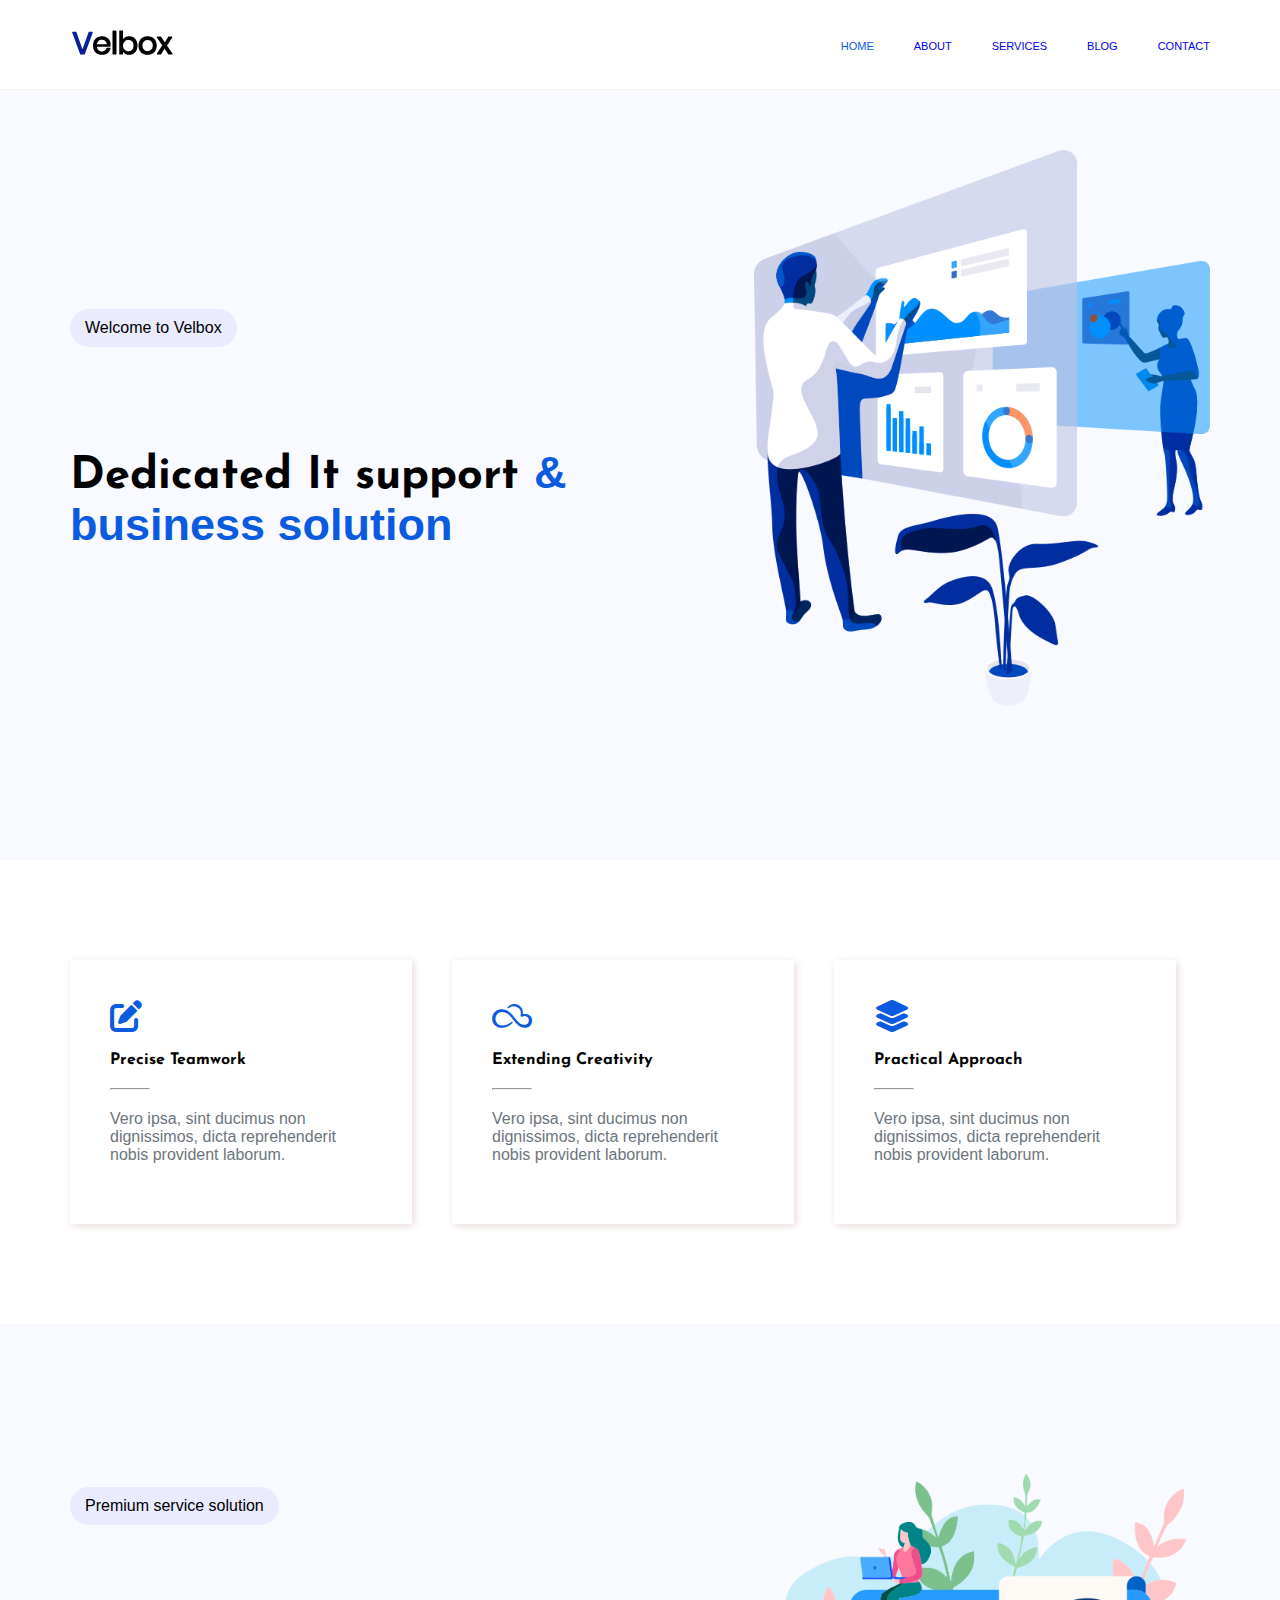
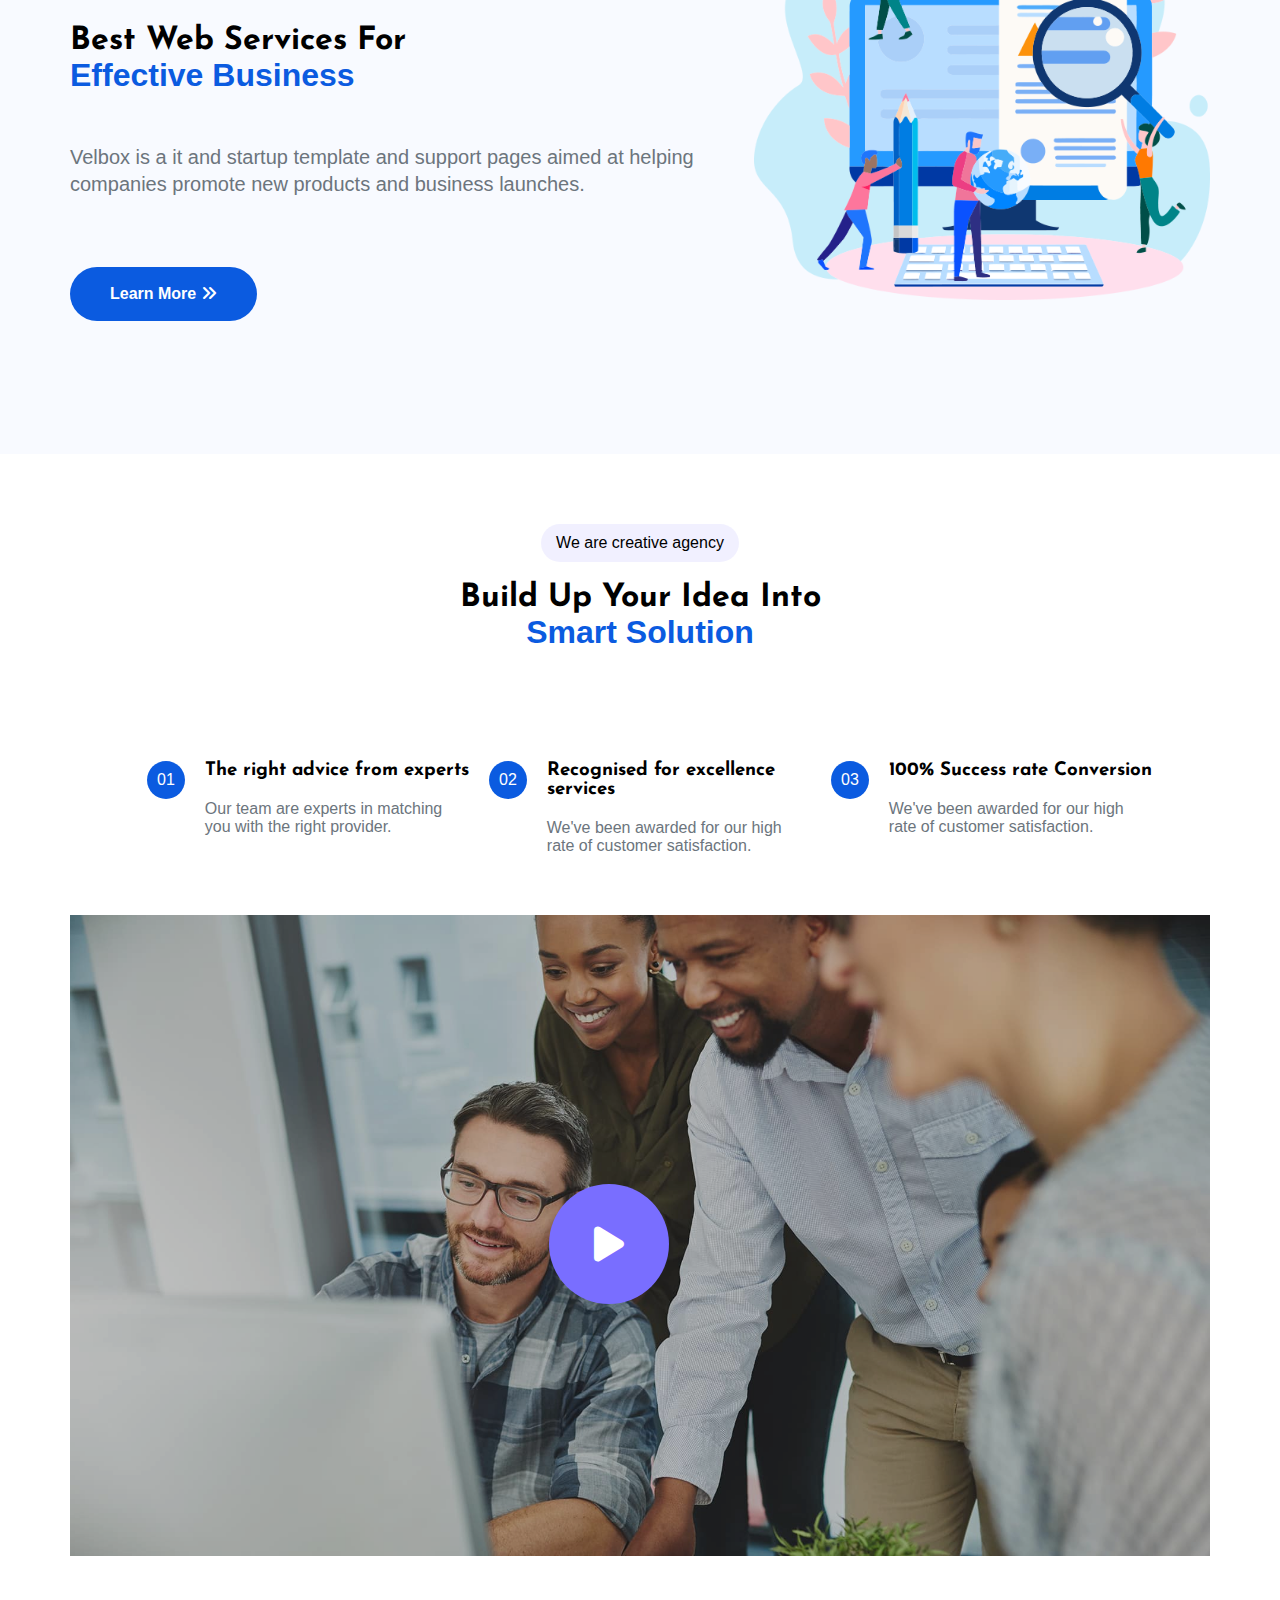
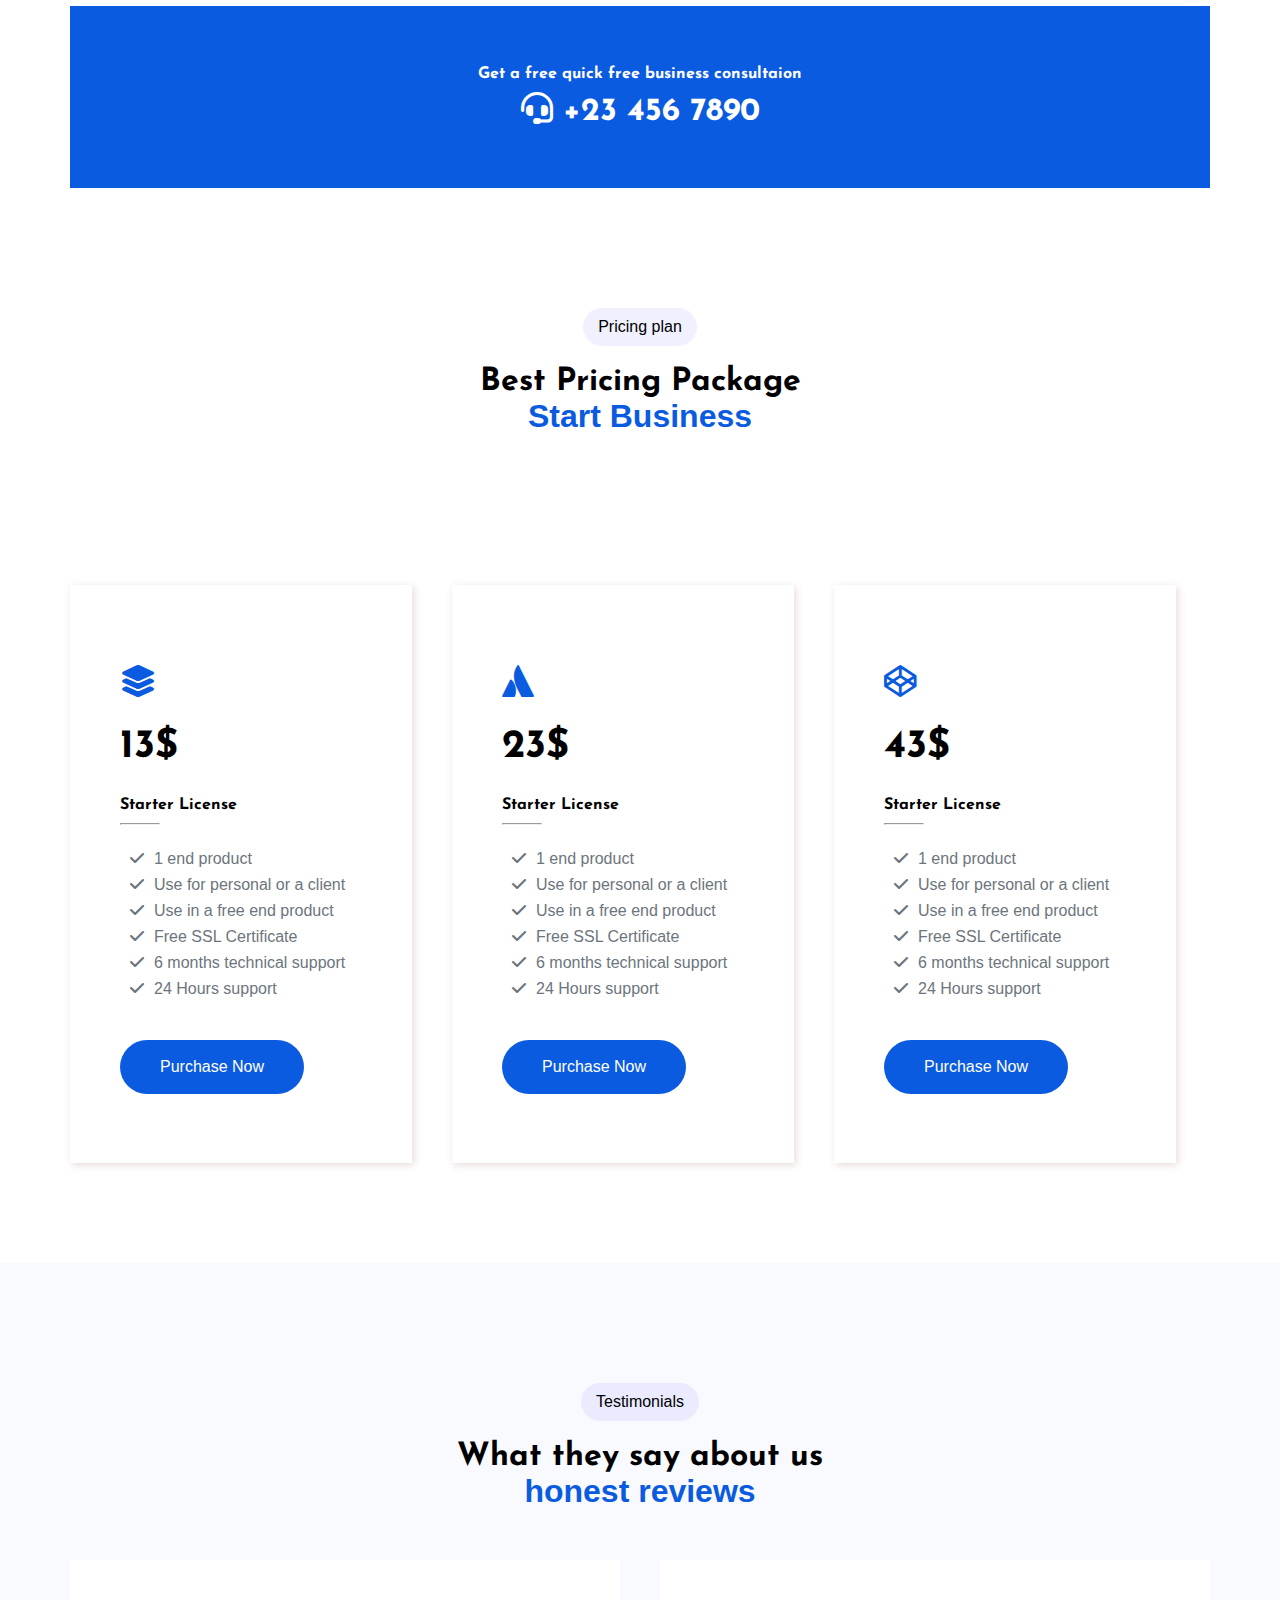
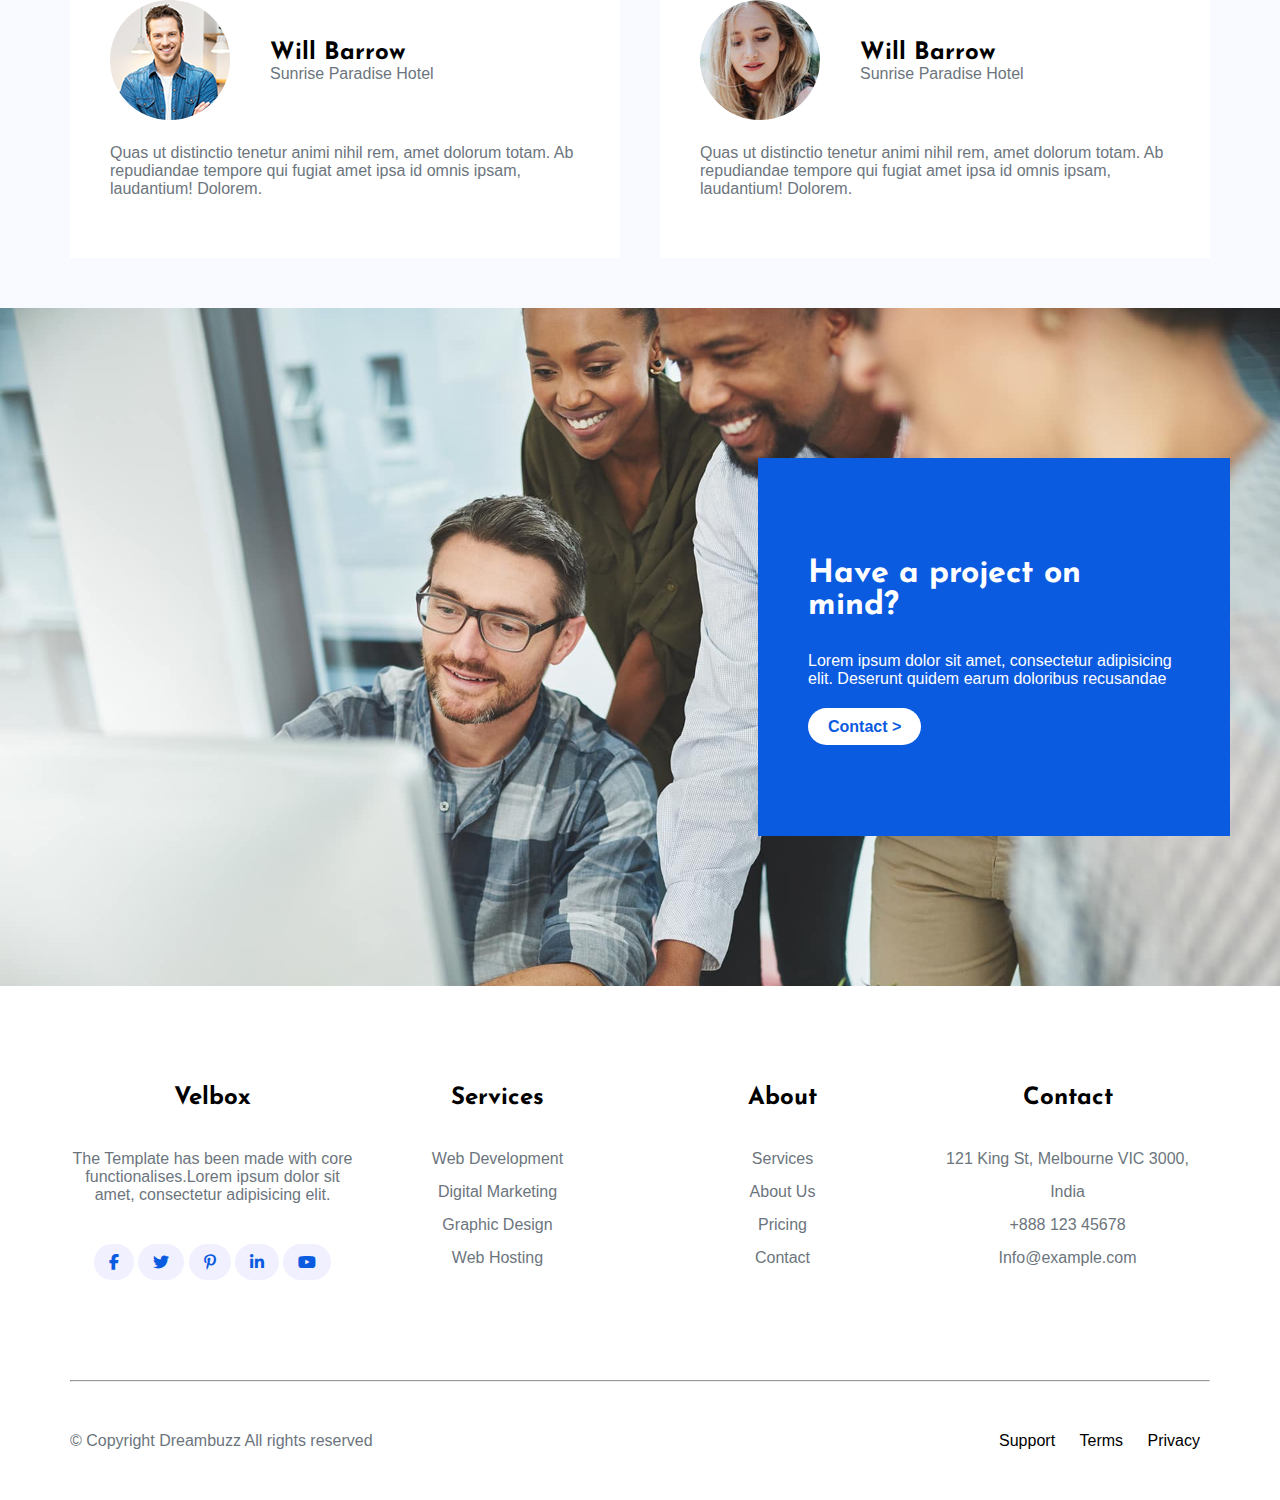
==== index.html @ 38ca8bd0 "Add files via upload" ====
<!DOCTYPE html>
<html lang="en">

<head>
  <meta charset="UTF-8">
  <meta name="viewport" content="width=device-width, initial-scale=1.0">
  <link rel="preconnect" href="https://fonts.googleapis.com">
  <link rel="preconnect" href="https://fonts.gstatic.com" crossorigin>
  <link href="https://fonts.googleapis.com/css2?family=Josefin+Sans:ital,wght@0,100..700;1,100..700&display=swap"
    rel="stylesheet">
  <link rel="stylesheet" href="/css/style.css">
  <link rel="stylesheet" href="css/responsive.css">
  <link rel="stylesheet" href="https://cdnjs.cloudflare.com/ajax/libs/font-awesome/6.5.2/css/all.min.css  ">
  <link rel="icon" type="image/x-icon" href="img/faviicone.jfif">
  <title>Home


  </title>
</head>

<body>


  <!-- ==================== header-section-start ================== -->


  <div class="w-100 border p-f z-999">
    <div class="container">
      <div class="header p flex justify-between align-center z-index">
        <div class="logo">
          <img src="./img/logo.png" alt="">
        </div>
        <div class="navbar">
          <ul class="flex gap align-center">
            <li><a href="index.html" class="color">home</a></li>
            <li><a href="about.html" class="">about</a></li>
            <li><a href="service.html" class="">services</a></li>
            <li><a href="service.html" class="">blog</a>
              <ul class="drop-down">
                <li><a href="">blog sidebar</a></li>
                <li><a href="">blog single</a></li>
              </ul>
            </li>
            <li><a href="service.html" class="">contact</a></li>
          </ul>
        </div>
        <div class="hide-navbar">
          <ul class="flex-direction gap align-center z-index">
            <li><a href="index.html" class="color ">home</a></li>
            <li><a href="about.html" class="">about</a></li>
            <li><a href="service.html" class="">services</a></li>
            <li><a href="service.html" class="">blog</a></li>
            <li><a href="service.html" class="">contact</a></li>
          </ul>
        </div>

        <div class="icone">

          <i class="fa-solid fa-bars f-16 color" id="bar" onclick="on()"></i>
          <i class="fa-solid fa-xmark f-16 color" id="x-mark" onclick="off()"></i>

        </div>
      </div>

    </div>
  </div>



  <!-- ==================== hero-section-start ================== -->

  <div class="hero w-100 p-100">
    <div class="container">
      <div class="flex align-center">
        <div class="w-60">
          <div class="div">
            <span class="bg-light-border mb-50"> Welcome to Velbox</span>
            <h1 class="f-60 mb-50 ">Dedicated It support
              <span class="color"> & business solution </span>
            </h1>

          </div>
        </div>
        <div class="w-40 mb-50">
          <div class="div">
            <img src="./img/img-40.png" alt="" width="100%">
          </div>
        </div>
      </div>
    </div>
  </div>


  <div class="w-100 bg-white p-100">
    <div class="container">
      <div class="flex gap">
        <div class="w-30">
          <div class="box">

            <div class="box-1">
              <i class="fa-solid fa-pen-to-square f-32 ">
              </i>
              <h4 class="p">Precise Teamwork</h4>
              <hr class="">
              <p class="f-16 p ">Vero ipsa, sint ducimus non dignissimos, dicta reprehenderit nobis provident laborum.
              </p>
            </div>

          </div>
        </div>
        <div class="w-30">
          <div class="box">

            <div class="box-1">
              <i class="fa-brands fa-skyatlas f-32"></i>
              </i>
              <h4 class="p">Extending Creativity</h4>
              <hr class="">
              <p class="f-16 p ">Vero ipsa, sint ducimus non dignissimos, dicta reprehenderit nobis provident laborum.
              </p>
            </div>

          </div>
        </div>
        <div class="w-30">
          <div class="box">

            <div class="box-1">
              <i class="fa-solid fa-layer-group f-32"></i>
              </i>
              <h4 class="p">Practical Approach</h4>
              <hr class="">
              <p class="f-16 p ">Vero ipsa, sint ducimus non dignissimos, dicta reprehenderit nobis provident laborum.
              </p>
            </div>

          </div>
        </div>
      </div>
    </div>
  </div>
  <!-- ==================== hero-section-end ================== -->

  <!-- ========================= service-section-start ==============  -->


  <div class="hero w-100 p-100">
    <div class="container">
      <div class="flex align-center">
        <div class="w-60">
          <div class="div">
            <span class="bg-light-border mb-50"> Premium service solution</span>
            <h1 class="mb-50 w-60">Best Web Services For <span class="color"> Effective Business </span></h1>
            <p class="text-light l-h mb-50">Velbox is a it and startup template and support pages aimed at helping
              companies promote new products and business launches.</p>
            <div class="btn">
              <a href="" class="bold">Learn More <i class="fa-solid fa-angles-right"></i></a>
            </div>
          </div>
        </div>
        <div class="w-40 mb-50">
          <div class="div">
            <img src="./img/illustration-3.png" alt="" width="100%">
          </div>
        </div>
      </div>
    </div>
  </div>

  <div class="w-100">
    <div class="container">
      <div class="creative-agency text-center">
        <span class="bg-light-border"> We are creative agency</span>
        <h1 class="">Build Up Your Idea Into <br>
          <p class="color"> Smart Solution </p>
        </h1>

      </div>
      <div class="main flex justify-center p-50">
        <div class="w-30 box-none flex2">
          <div class="icon">
            <a href="">01</a>
          </div>
          <div class="text">
            <h3>The right advice from experts</h3>
            <p class="text-light">Our team are experts in matching you with the right provider.</p>
          </div>
        </div>
        <div class="w-30 box-none flex2">
          <div class="icon">
            <a href="">02</a>
          </div>
          <div class="text">
            <h3>
              Recognised for excellence services</h3>
            <p class="text-light">We've been awarded for our high rate of customer satisfaction.</p>
          </div>
        </div>
        <div class="w-30 box-none flex2">
          <div class="icon">
            <a href="">03</a>
          </div>
          <div class="text">
            <h3>100% Success rate Conversion</h3>
            <p class="text-light">We've been awarded for our high rate of customer satisfaction.</p>
          </div>
        </div>
      </div>
    </div>
  </div>

  <div class="w-100">
    <div class="container">
      <div class="video-section">
        <img src="./img/service.jpg" alt="" width="100%" height="100%" style="display: block;">
        <a href=""><i class="fa-solid fa-play"></i></a>
      </div>
    </div>
  </div>

  <div class="w-100 p-50">
    <div class="container">
      <div class="bg-color">
        <div class="text-center">
          <h4>Get a free quick free business consultaion</h4>
          <h1> <i class="fa-solid fa-headset"></i> +23 456 7890</h1>
        </div>
      </div>
    </div>
  </div>

  <div class="w-100">
    <div class="container">
      <div class="creative-agency text-center">
        <span class="bg-light-border"> Pricing plan</span>
        <h1 class="">Best Pricing Package <br>
          <p class="color"> Start Business </p>
        </h1>

      </div>

      <div class="pricing flex gap p-100">
        <div class="w-30">
          <div class="pricing-box">
            <div class="icon">
              <i class="fa-solid fa-layer-group color"></i>
            </div>
            <div class="price mt-4">
              <h1>13$</h1>
            </div>
            <h4>Starter License</h4>
            <hr>
            <ul class="price-features list-unstyled">
              <li class="text-light"><i class="fa-solid fa-check "></i>1 end product</li>
              <li class="text-light"><i class="fa-solid fa-check "></i>Use for personal or a client</li>
              <li class="text-light"><i class="fa-solid fa-check "></i>Use in a free end product</li>
              <li class="text-light"><i class="fa-solid fa-check "></i>Free SSL Certificate </li>
              <li class="text-light"><i class="fa-solid fa-check "></i>6 months technical support</li>
              <li class="text-light"><i class="fa-solid fa-check "></i>24 Hours support</li>
            </ul>
            <div class="btn ">
              <a href="" class="mt-4">Purchase Now</a>
            </div>
          </div>
        </div>

        <div class="w-30">
          <div class="pricing-box">
            <div class="icon">
              <i class="fa-brands fa-atlassian color"></i>
            </div>
            <div class="price mt-4">
              <h1>23$</h1>
            </div>
            <h4>Starter License</h4>
            <hr>
            <ul class="price-features list-unstyled">
              <li class="text-light"><i class="fa-solid fa-check "></i>1 end product</li>
              <li class="text-light"><i class="fa-solid fa-check "></i>Use for personal or a client</li>
              <li class="text-light"><i class="fa-solid fa-check "></i>Use in a free end product</li>
              <li class="text-light"><i class="fa-solid fa-check "></i>Free SSL Certificate </li>
              <li class="text-light"><i class="fa-solid fa-check "></i>6 months technical support</li>
              <li class="text-light"><i class="fa-solid fa-check "></i>24 Hours support</li>
            </ul>
            <div class="btn ">
              <a href="" class="mt-4">Purchase Now</a>
            </div>
          </div>
        </div>

        <div class="w-30">
          <div class="pricing-box">
            <div class="icon">
              <i class="fa-brands fa-codepen color"></i>
            </div>
            <div class="price mt-4">
              <h1>43$</h1>
            </div>
            <h4>Starter License</h4>
            <hr>
            <ul class="price-features list-unstyled">
              <li class="text-light"><i class="fa-solid fa-check "></i>1 end product</li>
              <li class="text-light"><i class="fa-solid fa-check "></i>Use for personal or a client</li>
              <li class="text-light"><i class="fa-solid fa-check "></i>Use in a free end product</li>
              <li class="text-light"><i class="fa-solid fa-check "></i>Free SSL Certificate </li>
              <li class="text-light"><i class="fa-solid fa-check "></i>6 months technical support</li>
              <li class="text-light"><i class="fa-solid fa-check "></i>24 Hours support</li>
            </ul>
            <div class="btn ">
              <a href="" class="mt-4">Purchase Now</a>
            </div>
          </div>
        </div>
      </div>
    </div>
  </div>
  <!-- ========================= service-section-end ==============  -->

  <div class="hero w-100 p-50">
    <div class="container">
      <div class="creative-agency text-center">
        <span class="bg-light-border"> Testimonials</span>
        <h1 class="">What they say about us <br>
          <p class="color">honest reviews </p>
        </h1>

      </div>
      <div class="testimonal flex gap">
        <div class="w-50">
          <div class="text-item">

            <div class="test-author flex align-center gap">
              <div class="img-block">
                <img src="img/test-3.jpg" alt="Testimonial author" class="">
              </div>

              <div class="test-author-info">
                <h2 class="mb-0">Will Barrow</h2>
                <p class="text-light">Sunrise Paradise Hotel</p>
              </div>
            </div>

            <div class="testimonial-item-content">
              <p class="text-light">Quas ut distinctio tenetur animi nihil rem, amet dolorum totam. Ab repudiandae
                tempore qui fugiat amet ipsa id omnis ipsam, laudantium! Dolorem.</p>
            </div>
            <i class="ti-quote-right"></i>
          </div>
        </div>
        <div class="w-50">
          <div class="text-item">

            <div class="test-author flex align-center gap">
              <div class="img-block">
                <img src="img/test-4.jpg" alt="Testimonial author" class="">
              </div>

              <div class="test-author-info">
                <h2 class="mb-0">Will Barrow</h2>
                <p class="text-light">Sunrise Paradise Hotel</p>
              </div>
            </div>

            <div class="testimonial-item-content">
              <p class="text-light">Quas ut distinctio tenetur animi nihil rem, amet dolorum totam. Ab repudiandae
                tempore qui fugiat amet ipsa id omnis ipsam, laudantium! Dolorem.</p>
            </div>
            <i class="ti-quote-right"></i>
          </div>
        </div>
      </div>
    </div>
  </div>


  <div class="w-100 service-section">
    <div class="flex justify-end">
      <div class="content-box bg-color">
        <h1>Have a project on mind?</h1>
        <p>Lorem ipsum dolor sit amet, consectetur adipisicing elit. Deserunt quidem earum doloribus recusandae</p>
        <a href="" class="color">Contact ></a>
      </div>
    </div>
  </div>

  <!-- ================== foter-section-start =============  -->
  

  <div class="w-100">
    <div class="container">
      <div class="foter-main p-100">
          <div class="flex ">
          <div class="w-25 text-center">
            <div class="foter">
              <h2>Velbox</h2>
              <p class="text-light">The Template has been made  with core functionalises.Lorem ipsum dolor sit amet,
                consectetur adipisicing elit.</p>
              <div class="foter-i"> 
                <i class="fa-brands fa-facebook-f color bg-light-border"></i>
                <i class="fa-brands fa-twitter color bg-light-border"></i>
                <i class="fa-brands fa-pinterest-p color bg-light-border"></i>
                <i class="fa-brands fa-linkedin-in color bg-light-border"></i>
                <i class="fa-brands fa-youtube color bg-light-border"></i>
              </div>
            </div>
          </div>
          <div class="w-25 text-center">
            <div class="foter">
              <h2>Services</h2>
              
              <div class="foter-about"> 
                 <a href="">Web Development</a>
                 <a href="">Digital Marketing</a>
                 <a href="">Graphic Design</a>
                 <a href="">Web Hosting</a>
              </div>
            </div>
          </div>
          <div class="w-25 text-center">
            <div class="foter">
              <h2>About</h2>
              
              <div class="foter-about"> 
                 <a href="">Services</a>
                 <a href="">About Us</a>
                 <a href="">Pricing</a>
                 <a href="">Contact</a>
              </div>
            </div>
          </div>
          <div class="w-25 text-center">
            <div class="foter">
              <h2>Contact</h2>
              
              <div class="foter-about"> 
                 <a href="">121 King St, Melbourne VIC 3000,</a>
                 <a href="">India</a>
                 <a href="">+888 123 45678</a>
                 <a href="">Info@example.com </a>
              </div>
            </div>
          </div>
          
        </div>
      </div>
      <hr style="width: 100% ;">
      <div class="copy p-50">
         <div class="flex justify-between">
           <p class="text-light">© Copyright Dreambuzz All rights reserved</p>
           <div class="copy-1">
            <a href="">Support</a>
            <a href="">Terms</a>
            <a href="">Privacy</a>
           </div>
         </div>
      </div>
    </div>
  </div>

<!-- ================== foter-section-end =============  -->






































  <script>

    function off() {
      document.getElementById('x-mark').style.display = "none"
      document.getElementById('bar').style.display = "block"
      document.getElementsByClassName('hide-navbar')[0].style.height = "0px"
    }
    function on() {
      document.getElementById('bar').style.display = "none"
      document.getElementById('x-mark').style.display = "block"
      document.getElementsByClassName('hide-navbar')[0].style.height = "200px"
      document.getElementsByClassName('hide-navbar')[0].style.display = "block"

    }


  </script>

</body>
<!-- http://preview.themeforest.net/item/velbox-startup-sass-template/full_screen_preview/24594206?_ga=2.222849947.126922225.1718164081-1264047366.1718164081 -->

</html>
---- css/style.css ----
* {
  margin: 0;
  padding: 0;
  box-sizing: border-box;
  list-style: none;
  text-decoration: none;
  font-family: "Libre Franklin", sans-serif;
}

h1,
h2,
h3,
h4,
h5,
h6 {
  font-family: "Josefin Sans", sans-serif !important;
}

.p-f {
  position: fixed;
}

.z-999 {
  z-index: 999;
}

ul li a {
  text-decoration: none;
  font-variant: small-caps;
}

.w-100 {
  width: 100%;
  background-color: #fff;
}

.border {
  border-bottom: 1px solid rgba(0, 0, 0, 0.05);
}

.container {
  width: 1140px;
  margin: auto;
}

.flex {
  display: flex;

}

.gap {
  gap: 40px;
}

.justify-between {
  justify-content: space-between;
}

.align-center {
  align-items: center;
}

.p {
  padding: 20px 0;
}

.m {
  margin: 20px 0;
}

.color {
  color: #0b5be0;
}

.bg-color {
  background-color: #0b5be0;
}

.f-16 {
  font-size: 16px;
}

.text-light {
  color: #6c757d;
}

.l-h {
  line-height: 27px;
}

.bold {
  font-weight: bold;
}

.bg-white {
  background-color: #fff;
}

.f-32 {
  font-size: 32px;
}

#x-mark {
  display: none;
}

.relative {
  position: relative;
}

.z-index {
  z-index: 999;
}

.hide-navbar {
  position: absolute;
  width: 200px;
  background-color: #fff;
  height: 600px;
  overflow: hidden;
  transition: all ease-in-out 0.4s;
  top: 90px;
  display: none;
}

.icone {
  display: none !important;
}

.hide-navbar ul li a {
  margin: 10px 0;
  display: block;
  text-align: center;
}

.flex-direction {
  flex-direction: column;
}

ul ul {
  display: none;
}

ul li:hover ul {
  display: block;
}

ul ul li a {
  padding: 15px 20px;
  display: block;
}

ul ul li:hover a {
  padding: 15px 20px;
  display: block;
  background-color: #0b5be0;
  border-radius: 10px 10px 0px 0px;
  color: #fff;
}

.drop-down {
  position: absolute;
  top: 80px;
  right: 90px;
  box-shadow: #ddd 0px 2px 5px;
  background-color: #fff;
  border-radius: 10px;
}

.w-40 {
  width: 40%;
}

.w-60 {
  width: 60%;
}

.p-100 {
  padding: 100px 0;
}

.bg-light {
  background-color: rgba(121, 110, 255, 0.1);
  
}
.bg-light-border{
  background-color: rgba(121, 110, 255, 0.1);
  padding: 10px 15px;
  border-radius: 50px;
  display: inline-block !important;
}

.mb-50 {
  margin: 50px 0;
}

.div .f-60 {
  font-size: 45px;
  width: 85%;
}

.div p {
  font-size: 20px;
  width: 95%;
}

.btn a {
  background-color: #0b5be0;
  border-radius: 50px;
  padding: 18px 40px;
  color: white;
  margin: 19px 0;
  display: inline-block;
}

.hero {
  background-color: #F8FAFF;
}

.w-30 {
  width: 30%;
  box-shadow: 2px 2px 8px 0 rgb(233, 217, 217);
}

.flex2 {
  display: flex;
  padding: 10px 0;
}

.icone i {
  color: #0b5be0;
}

.box {
  padding: 40px;
  position: relative;
  z-index: 1;
}

.box i {
  color: #0b5be0;
}

hr {
  width: 40px;
  height: 1px;
  background-color: #0b5be0;
}

.box p {
  color: #6c757d;
}

.box:hover h4 {
  color: #fff;
}

.box:hover i {
  color: #fff !important;
}

.box:hover p {
  color: #fff;
}

.box::before {
  content: "";
  background-color: #0b5be0;
  position: absolute;
  left: 0;
  right: 0;
  top: 0;
  bottom: 0;
  width: 0;
  height: 100%;
  z-index: -1;
  transition: all 0.45s ease;
}

.box:hover::before {
  width: 100%;
}

.text-center {
  text-align: center;
}

.creative-agency {
  padding: 50px 0;
}

.creative-agency span {
  margin: 20px 0;
  display: block;
}

.box-none {
  box-shadow: none;
}

.icon a {
  background-color: #0b5be0;
  padding: 10px;
  border-radius: 50px;
  margin: 0 20px;
  color: #fff;
  display: inline-block;
}

.text h3 {
  margin-bottom: 20px;
}

.justify-center {
  justify-content: center;
}

.p-50 {
  padding: 50px 0;
}

.video-section {
  position: relative;
}

.video-section i {
  font-size: 40px;
  width: 120px;
  height: 120px;
  background: #796eff;
  color: #fff;
  border-radius: 100%;
  display: inline-block;
  text-align: center;
  padding-top: 40px;
}

.video-section a {
  position: absolute;
  top: 42%;
  left: 42%;
  right: 0;
  bottom: 0;
  z-index: 1;
}

.video-section::before {
  content: '';
  background-color: #0000003d;
  position: absolute;
  top: 0;
  bottom: 0;
  left: 0;
  right: 0;
  z-index: 1;
}


.bg-color h1 {
  background-color: #0b5be0;
  color: #fff;
  padding: 0px 0px 60px 0px;
}

.bg-color h4 {
  background-color: #0b5be0;
  color: #fff;
  padding: 60px 0px 10px 0px;
}

.pricing-box {
  padding: 50px;
}

.pricing-box:hover {
  border: 1px solid #0b5be0;

}

.pricing-box .icon i {
  padding: 30px 0;
  font-size: 32px;
}

.price h1 {
  padding: 0px 0px 30px 0px;
  font-size: 40px;
}

.pricing-box h4 {
  padding: 0px 0px 10px 0px;
  font-size: px;
}

hr {
  display: block;
}

.pricing-box i {
  padding: 5px 10px;
}

.pricing-box ul {
  padding: 20px 0px 20px 0px;
}

.w-50{
  width: 50%;
}
.img-block img{
  border-radius: 100px;
}
.testimonial-item-content p{
  padding: 20px 0;
}
.text-item{
  background-color: #fff;
  padding: 40px;
}
.service-section{
    background-image: url(/img/service.jpg);
    max-width: 100%;
     background-size: cover;
     padding: 150px 50px;
     display: block;
}
.content-box{
   width: 40%;
   padding: 100px 50px;
   color: #fff;
}
.content-box h1{
    margin-bottom: 30px;
    padding: 0;
}
.content-box p{
  margin-bottom: 30px;
  display: block;
}
.content-box a{
  background: #fff;
  border-radius: 50px;
  padding: 10px 20px;
  font-weight: 600;
}
.justify-end{
  justify-content: end;
}
.w-25{
  width: 25%;
}
.foter h2{
  margin-bottom: 40px;
}
.foter p{
  margin-bottom: 40px;
}
.foter-about {
  display: flex;
    flex-direction: column;
    gap: 15px;
}
.foter-about  a{
   color: #6c757d;
}
.copy-1 a{
  padding: 0 10px;
  color: #000;
}


/* ================= about ===============  */

.hero .hero-text h1{
  padding-top: 100px;
  font-size: 52px;
  margin-bottom: 30px;
}
.section-about .w-50{
   padding: 0 20px;
}
.section-text h2{
    padding: 20px 0;
}
.section-team .creative-agency p{
    padding: 15px 0;
    margin: auto;
}
.section-team-main h3{
   padding: 10px 0;
}
.gap-40{
  gap: 40px;
}
.flex-wrap {
  flex-wrap: wrap;
}
---- css/responsive.css ----
@media (max-width : 1200px) {
    .container {
        width: 1140px;
    }
}


@media (min-width: 993px) and (max-width : 1200px) {
    .container {
        width: 960px !important;
    }
}

@media (max-width : 992px) {
    .container {
        width: 960px !important;
    }

    .div h1 {
        font-size: 30px;
        width: 100%;
    }

    .div p {
        font-size: 16px;
        width: 90%;
    }

    .btn a {
        background-color: #796eff;
        border-radius: 49px;
        padding: 15px 30px;
        color: white;
    }

    .justify-between {
        justify-content: space-around;
    }

    .navbar {
        display: none;
    }

    .icone {
        display: block !important;

    }

    .hide-navbar {
        height: 200px;
        right: 80px;

    }

    ul li a {

        padding: 2px 0;
    }

    .flex {
        flex-wrap: wrap;
    }

    .w-30 {
        width: calc(50% - 40px);
    }

    .w-50 {
        width: calc(50% - 40px);
    }

}

@media (min-width: 769px) and (max-width : 992px) {
    .container {
        width: 720px !important;
    }
}



@media (max-width : 768px) {
    .container {
        width: 720px !important;
    }

    .flex {
        flex-wrap: wrap;
    }

    .p-100 {
        padding: 140px 0;
    }

    .pricing .w-30 {
        width: 100%;
    }

    .content-box {
        width: 65%;

    }

    .w-25 {
        width: 50%;
        padding: 20px 0;
    }

    .p-100 {
        padding: 100px 0;
    }
    .section-about .w-50{
        width: 100%;
    }
    .section-team-main .w-25{
        width: calc(50% - 20px);
    }
    .gap-40{
        gap: 20px;
    }
}


@media (min-width: 577px) and (max-width : 768px) {
    .container {
        width: 540px !important;
        padding: 0 15px;
    }
}

@media (max-width : 576px) {
    .container {
        width: 100% !important;
    }

    .w-60 {
        width: 100% !important;
    }

    .w-40 {
        width: 100%;
    }

    .div {
        padding-top: 40px;
        text-align: center;
    }

    .div p {
        font-size: 16px;
        width: 100%;
    }

    .div p {
        font-size: 16px;
        width: 100%;
    }

    .div .f-60 {

        width: 100%;
    }

    .w-50 {
        width: 100%;
    }

    .content-box {
        width: 100%;
    }

    .copy .flex {
        display: flex;
        flex-direction: column;
        align-items: center;
        gap: 20px;
    }
}

@media (max-width:320px) {
    .container {
        padding: 0 15px;
    }

    .p-100 {
        padding: 80px 0;
    }

    .w-30 {
        width: 100%;
    }

    .w-50 {
        width: 100% ;
    }
    .w-25{
        width: 100%;
    }
    .content-box {
        width: 100%;
    }

    .video-section a {
        top: 21%;
        left: 35%;
    }

    .video-section i {
        font-size: 30px;
        width: 80px;
        height: 80px;
        padding-top: 26px;


    }

    .content-box {

        padding: 30px 15px;
    }

    .service-section {

        padding: 40px 20px;

    }
    .section-about .section-text{
        text-align: center;
        padding: 14px 0;
    }
    .icon a {  
        margin: 0px 0px;
    }
    .section-team-main .w-25{
       width: 100%;
    }
}
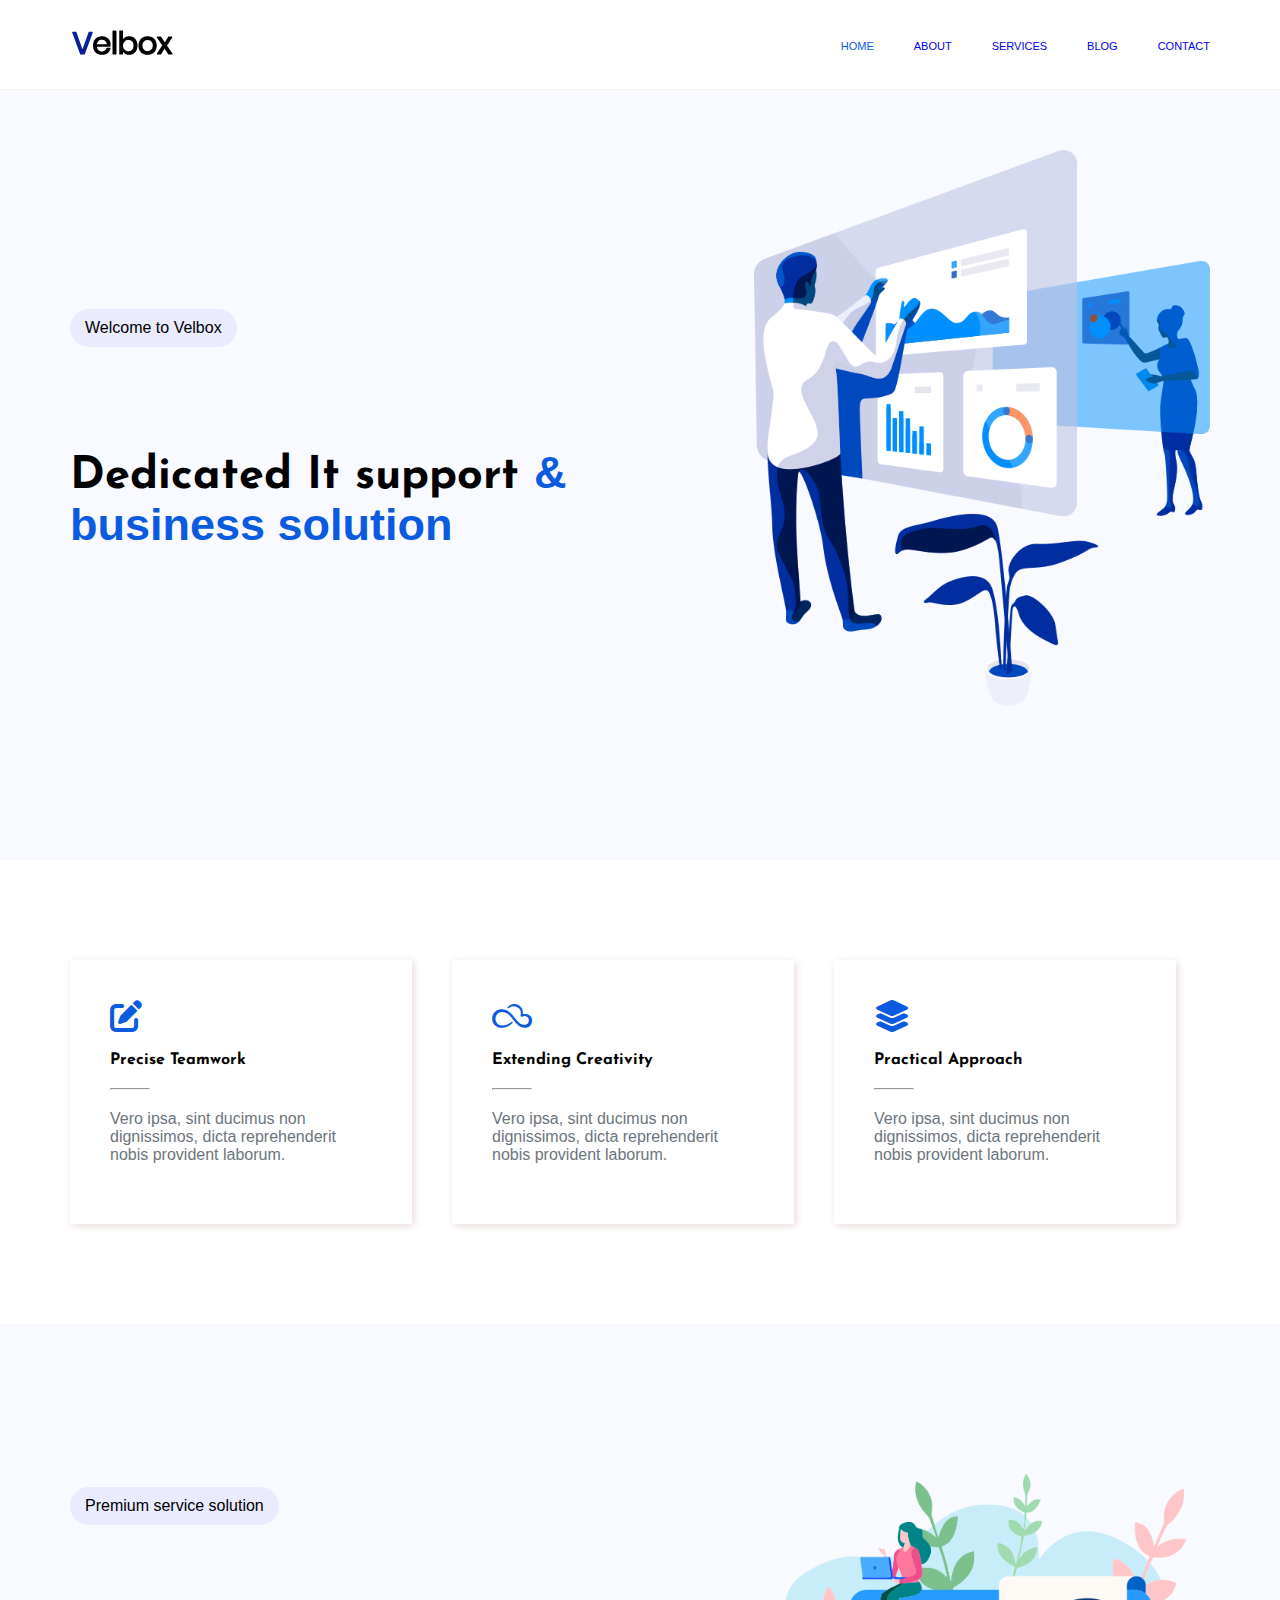
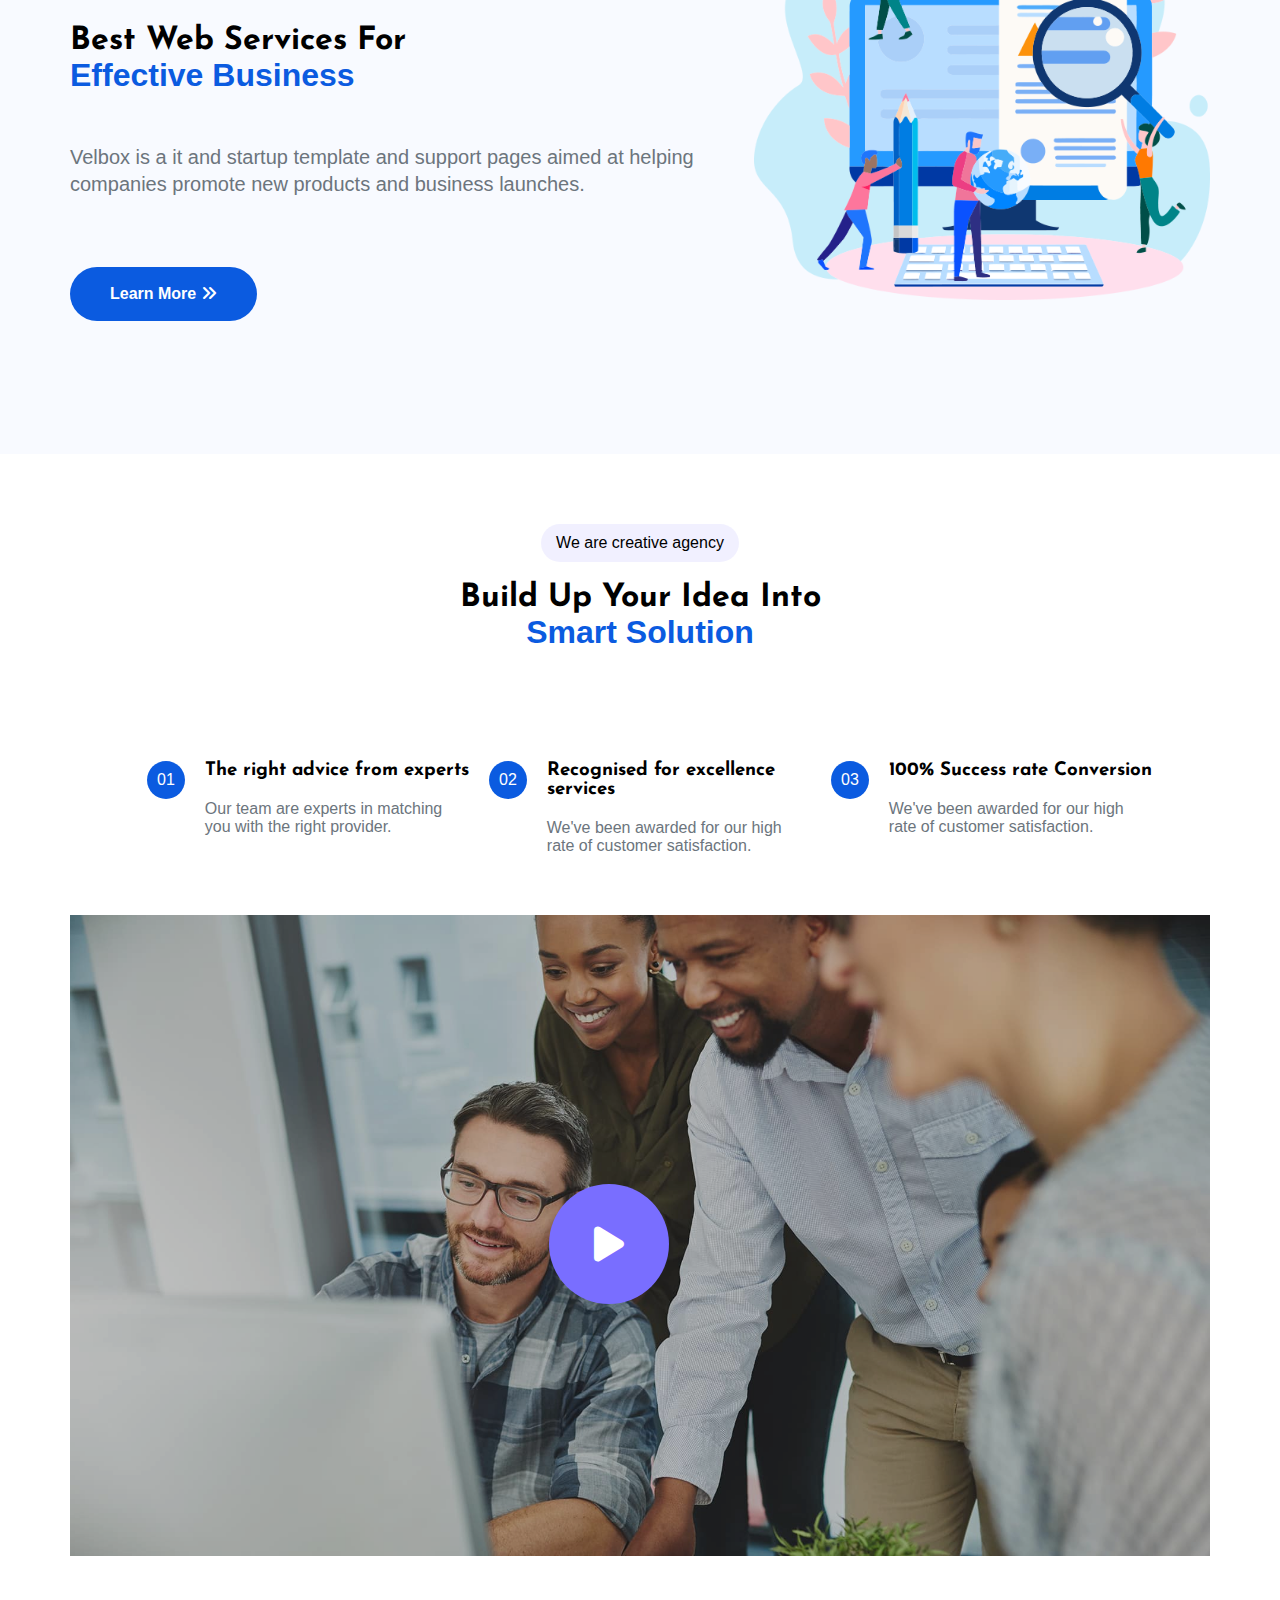
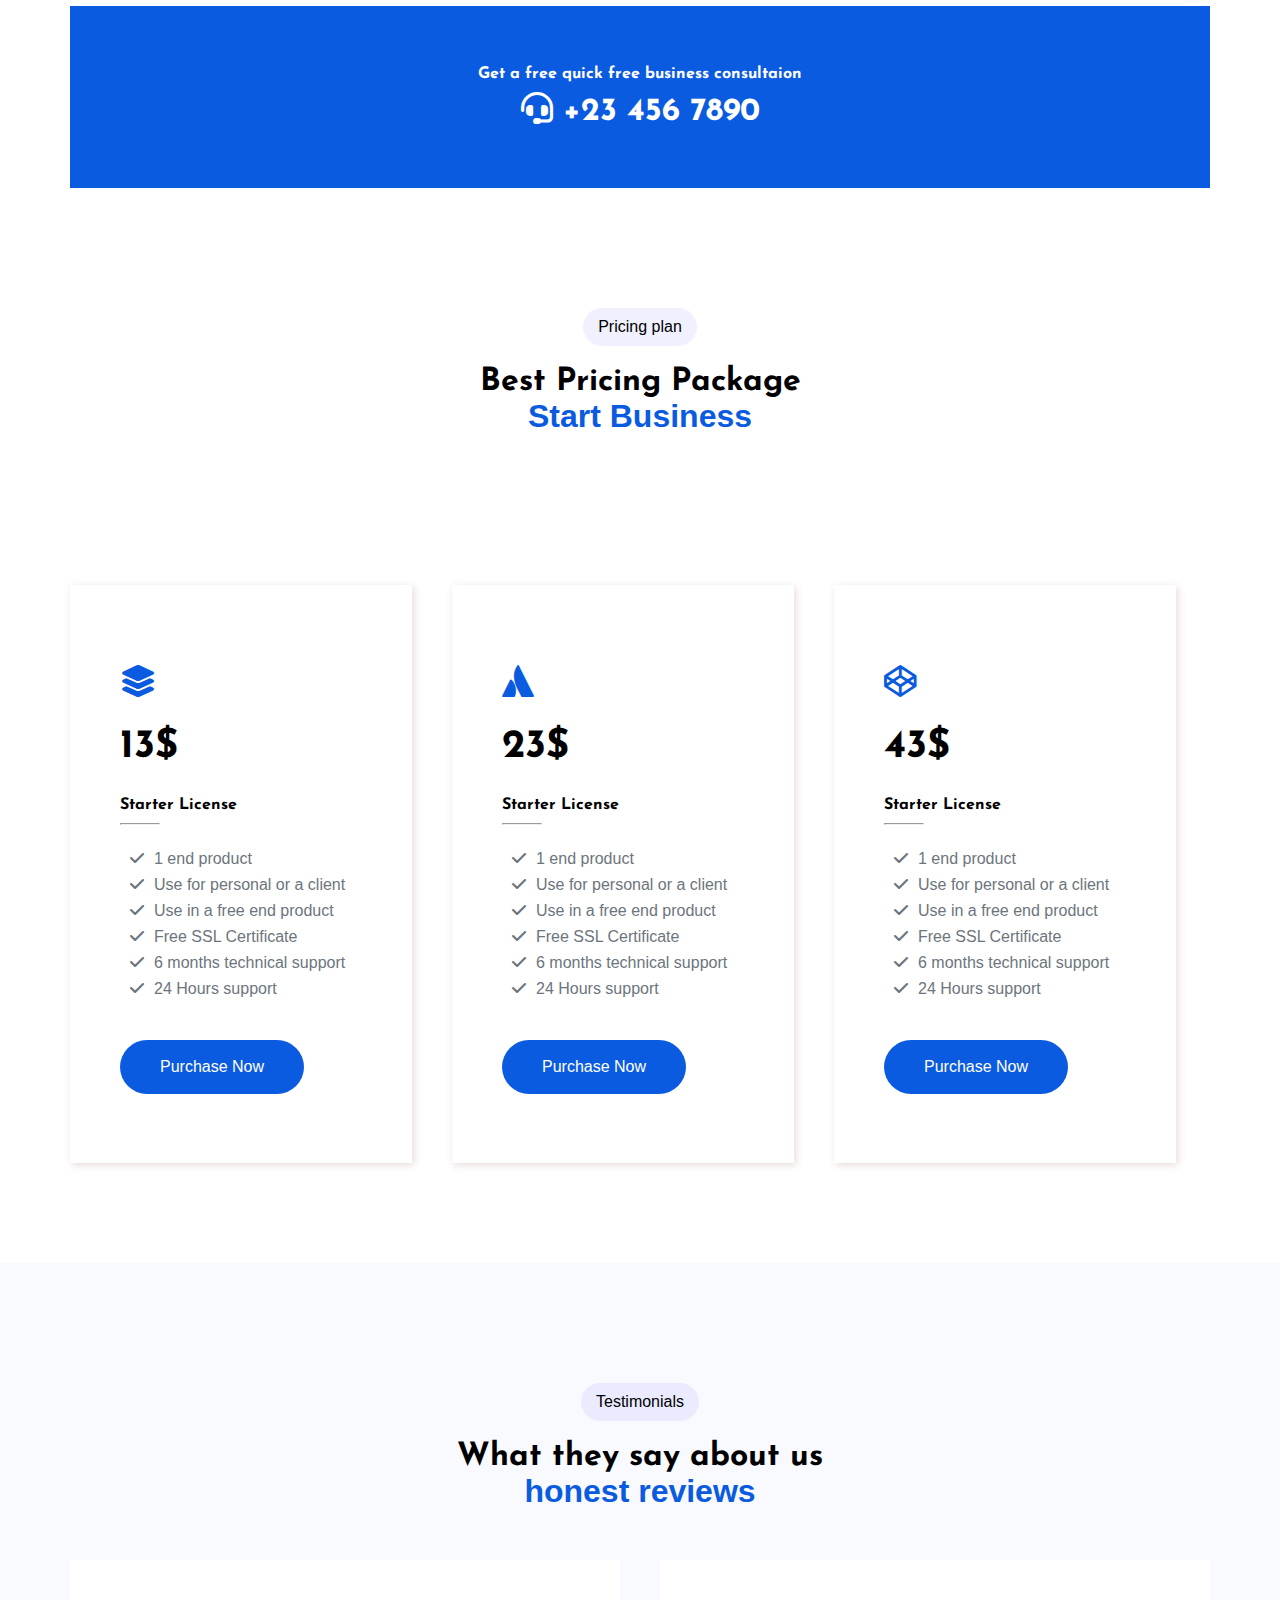
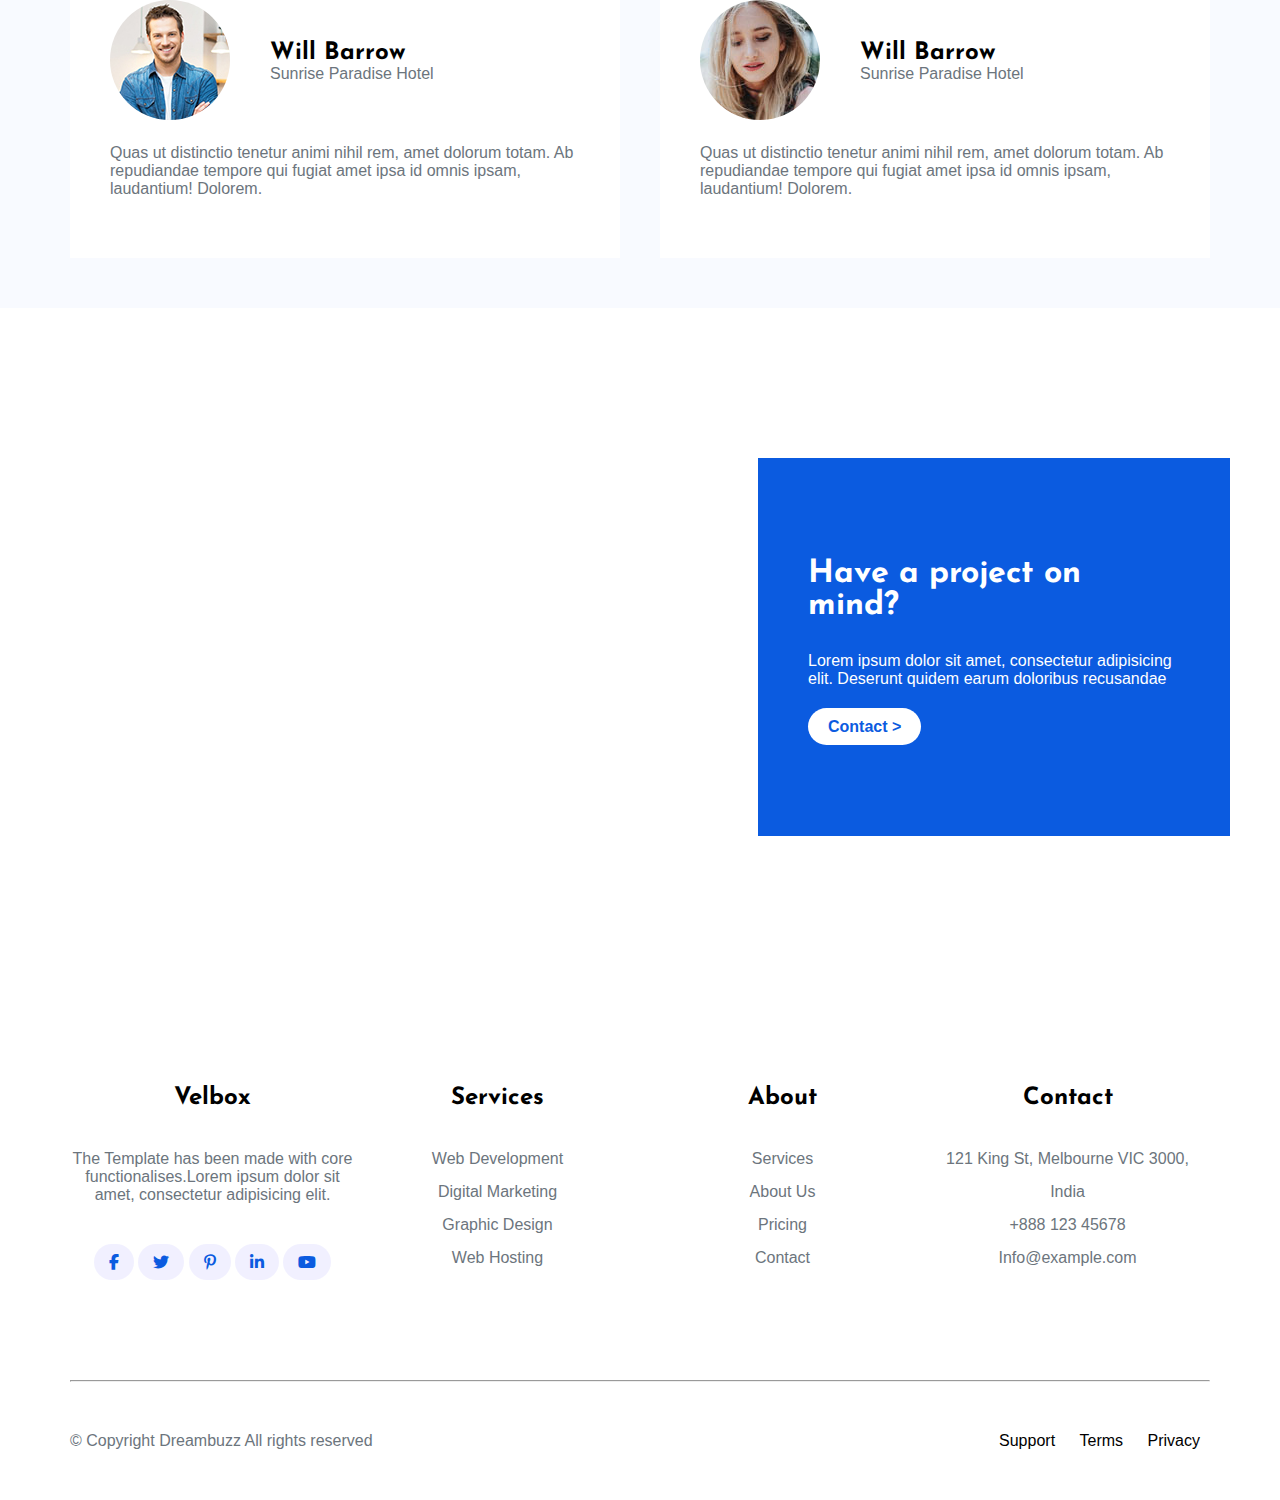
==== commit 67661a71: "Add files via upload" ====
--- a/index.html
+++ b/index.html
@@ -8,10 +8,9 @@
   <link rel="preconnect" href="https://fonts.gstatic.com" crossorigin>
   <link href="https://fonts.googleapis.com/css2?family=Josefin+Sans:ital,wght@0,100..700;1,100..700&display=swap"
     rel="stylesheet">
-  <link rel="stylesheet" href="/css/style.css">
+  <link rel="stylesheet" href="css/style.css">
   <link rel="stylesheet" href="css/responsive.css">
   <link rel="stylesheet" href="https://cdnjs.cloudflare.com/ajax/libs/font-awesome/6.5.2/css/all.min.css  ">
-  <link rel="icon" type="image/x-icon" href="img/faviicone.jfif">
   <title>Home
 
 
--- a/css/style.css
+++ b/css/style.css
@@ -418,7 +418,7 @@
   padding: 40px;
 }
 .service-section{
-    background-image: url(/img/service.jpg);
+    background-image: url(img/service.jpg);
     max-width: 100%;
      background-size: cover;
      padding: 150px 50px;
--- a/css/responsive.css
+++ b/css/responsive.css
@@ -176,8 +176,7 @@
         gap: 20px;
     }
 }
-
-@media (max-width:320px) {
+@media (min-width : 320px) and (max-width : 450px) {
     .container {
         padding: 0 15px;
     }
@@ -234,4 +233,62 @@
     .section-team-main .w-25{
        width: 100%;
     }
+}
+@media (max-width:320px) {
+    .container {
+        padding: 0 15px;
+    }
+
+    .p-100 {
+        padding: 80px 0;
+    }
+
+    .w-30 {
+        width: 100%;
+    }
+
+    .w-50 {
+        width: 100% ;
+    }
+    .w-25{
+        width: 100%;
+    }
+    .content-box {
+        width: 100%;
+    }
+
+    .video-section a {
+        top: 21%;
+        left: 35%;
+    }
+
+    .video-section i {
+        font-size: 30px;
+        width: 80px;
+        height: 80px;
+        padding-top: 26px;
+
+
+    }
+
+    .content-box {
+
+        padding: 30px 15px;
+    }
+
+    .service-section {
+
+        padding: 40px 20px;
+
+    }
+    .section-about .section-text{
+        text-align: center;
+        padding: 14px 0;
+    }
+    .icon a {  
+        margin: 0px 0px;
+    }
+    .section-team-main .w-25{
+       width: 100%;
+    }
 }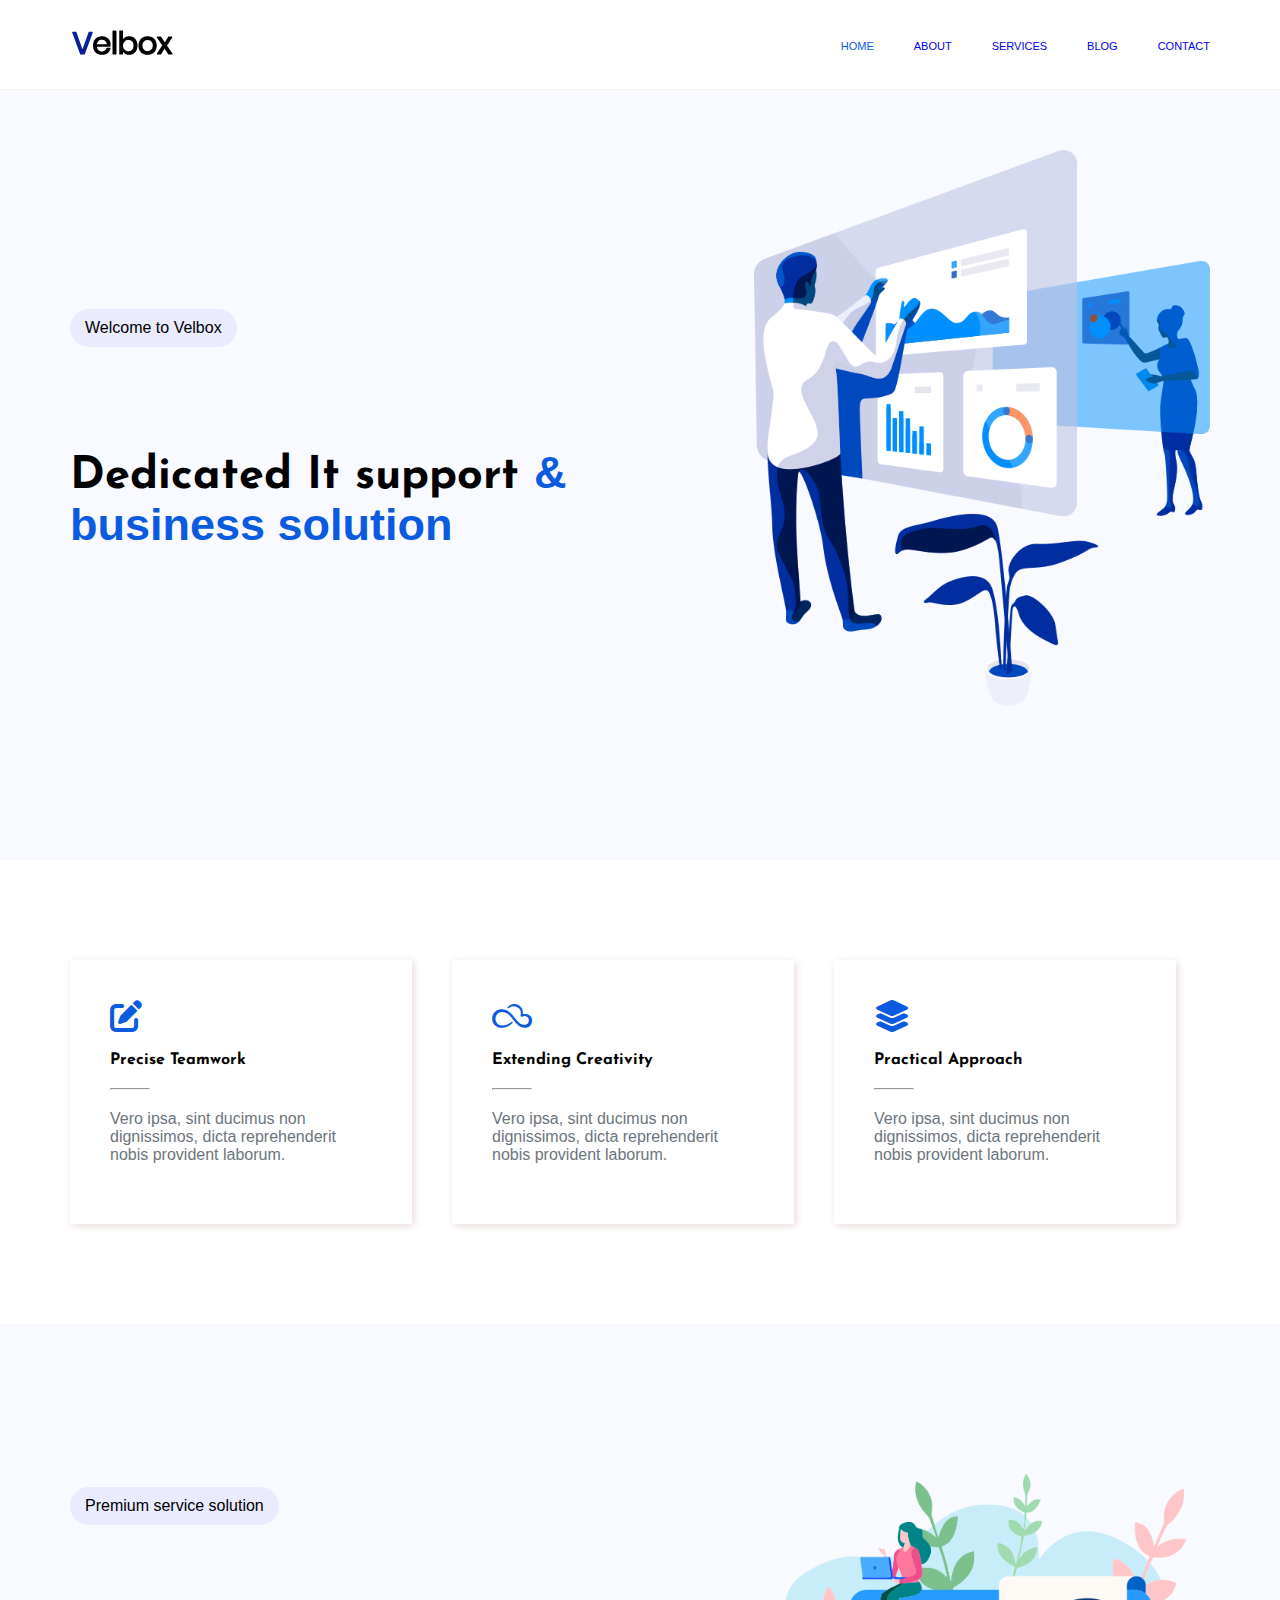
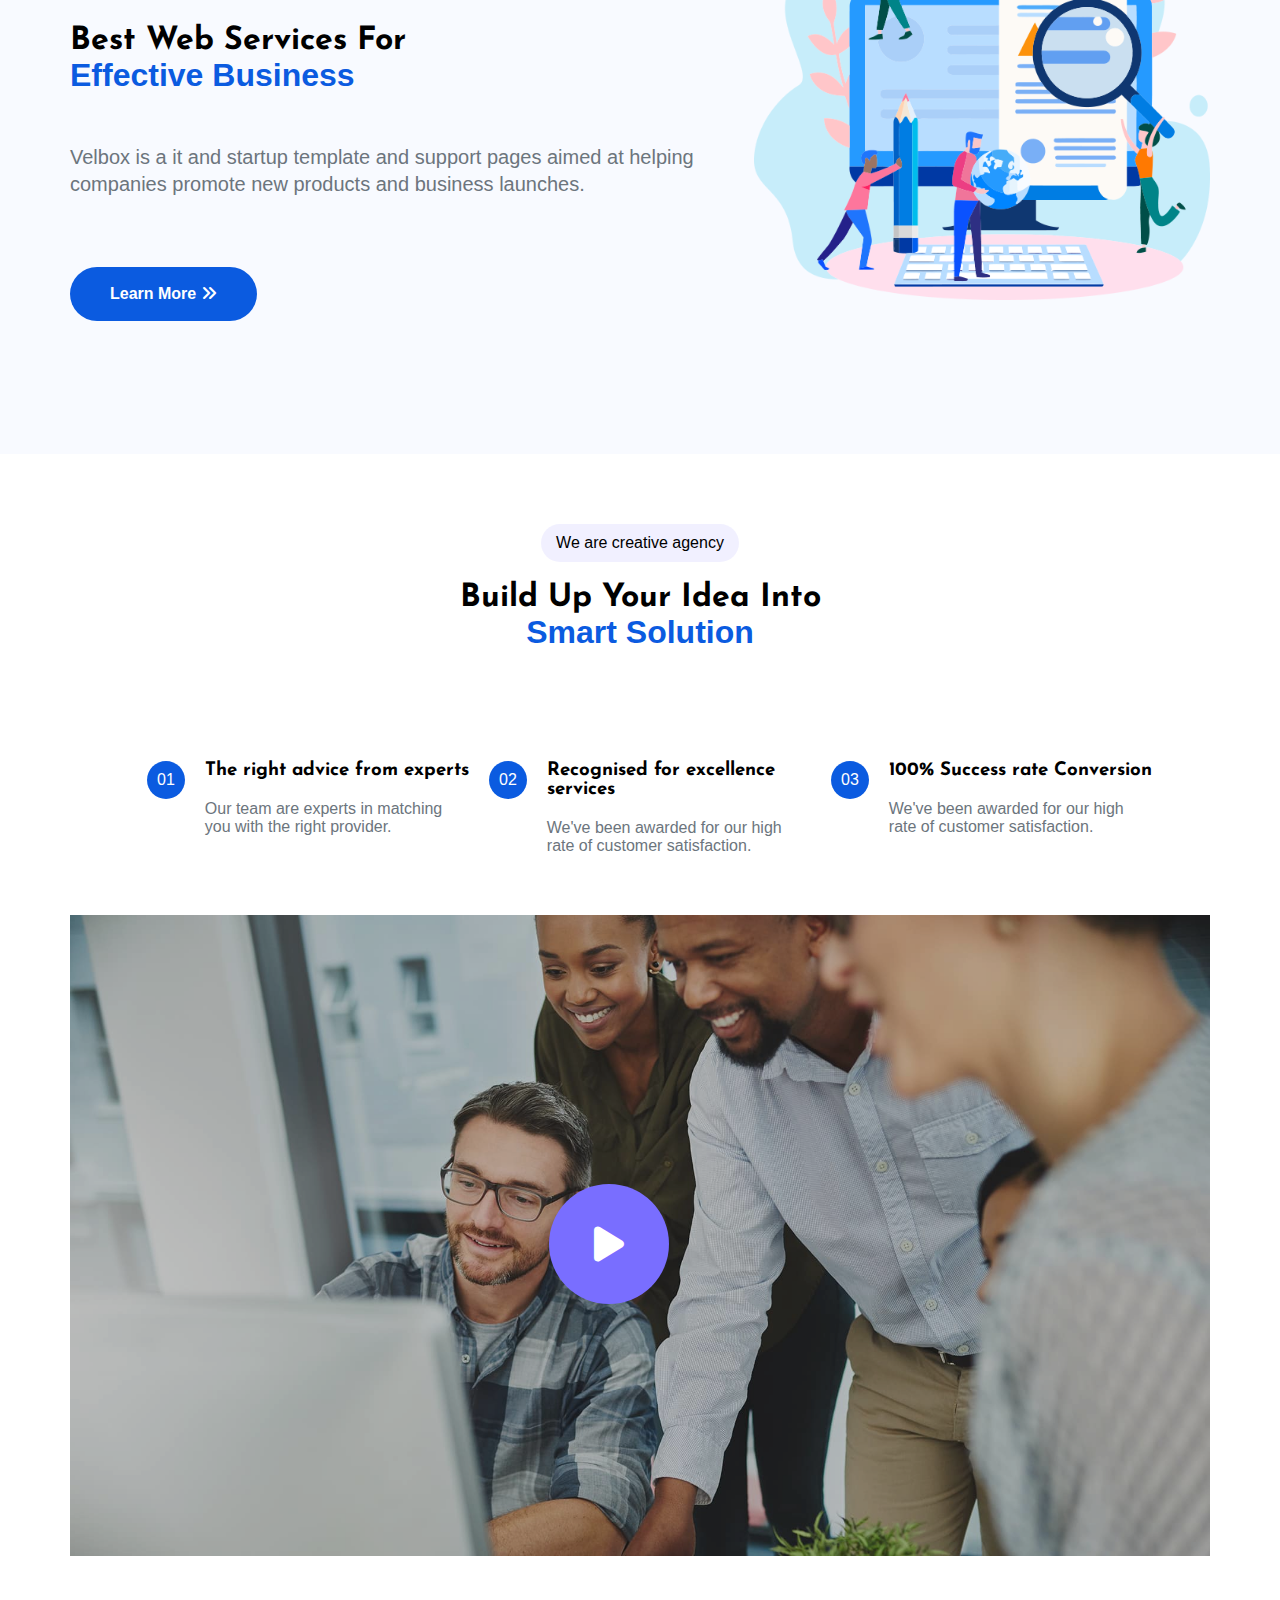
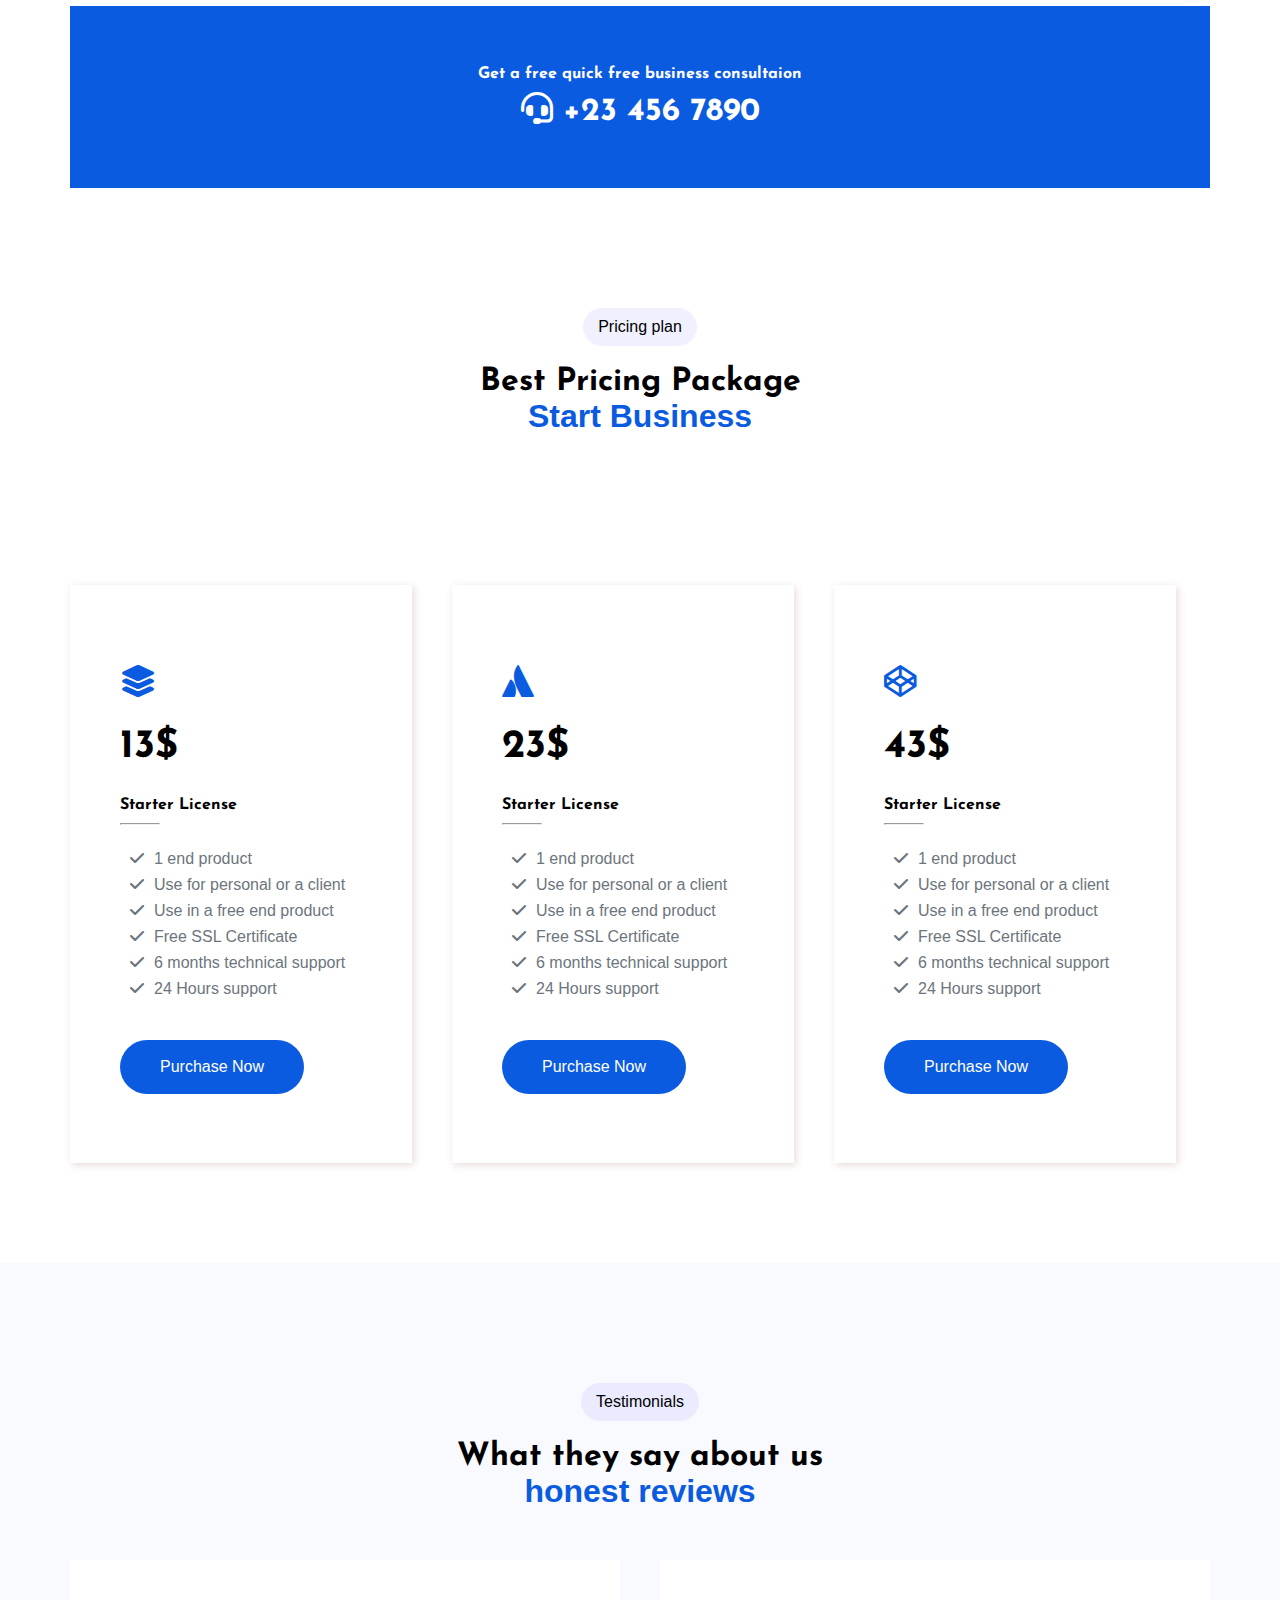
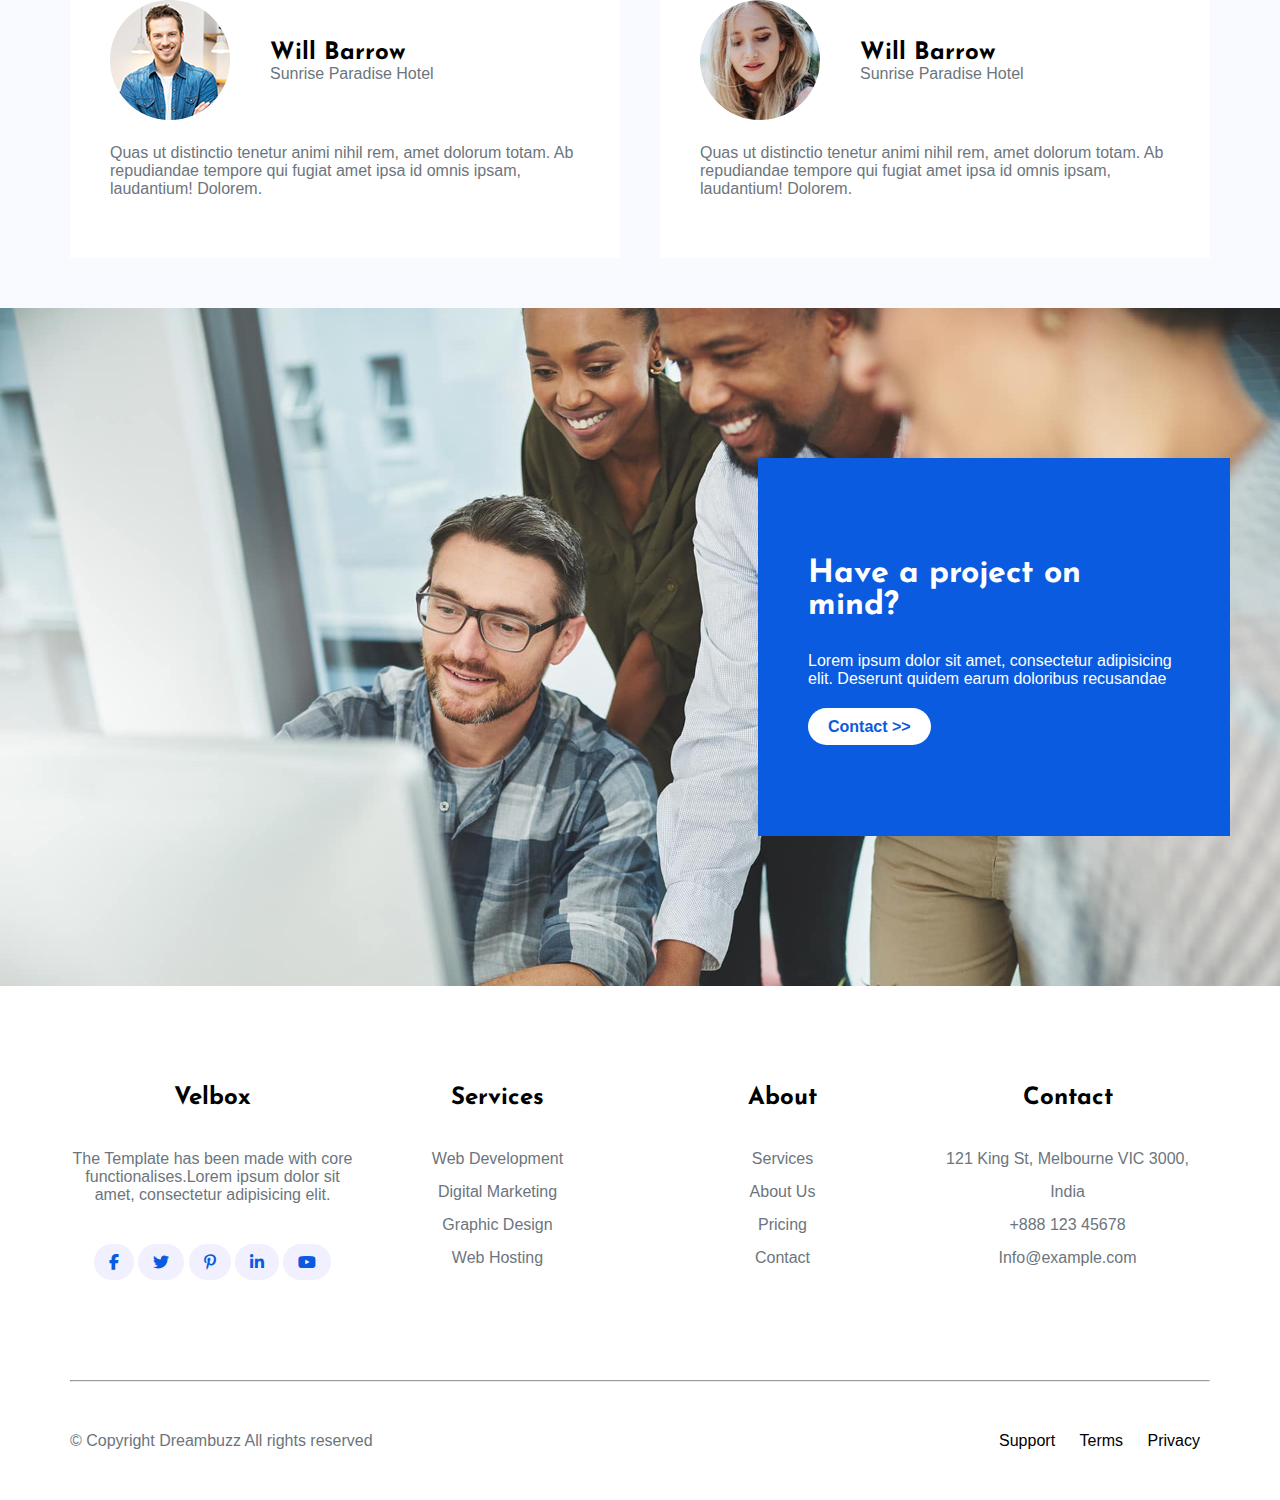
==== commit 468ca2e4: "Add files via upload" ====
--- a/index.html
+++ b/index.html
@@ -377,7 +377,7 @@
       <div class="content-box bg-color">
         <h1>Have a project on mind?</h1>
         <p>Lorem ipsum dolor sit amet, consectetur adipisicing elit. Deserunt quidem earum doloribus recusandae</p>
-        <a href="" class="color">Contact ></a>
+        <a href="" class="color">Contact >></a>
       </div>
     </div>
   </div>
--- a/css/style.css
+++ b/css/style.css
@@ -418,7 +418,7 @@
   padding: 40px;
 }
 .service-section{
-    background-image: url(img/service.jpg);
+    background-image: url(../img/service.jpg);
     max-width: 100%;
      background-size: cover;
      padding: 150px 50px;
--- a/css/responsive.css
+++ b/css/responsive.css
@@ -187,6 +187,7 @@
 
     .w-30 {
         width: 100%;
+        gap: 25px;
     }
 
     .w-50 {
@@ -233,22 +234,53 @@
     .section-team-main .w-25{
        width: 100%;
     }
+    .div .f-60 {
+        font-size: 40px;
+        width: 85%;
+    }
+    .creative-agency {
+        padding: 0;
+        margin-bottom: 25px;
+    }
+    .div .f-60 {
+        font-size: 40px;
+        width: 100%;
+    }
+    .creative-agency h1{
+        line-height: 40px;
+    }
+    .mb-50{
+        margin: 20px 0px;
+    }
 }
 @media (max-width:320px) {
     .container {
         padding: 0 15px;
+    }
+    .div .f-60 {
+        font-size: 40px;
+        width: 100%;
     }
 
     .p-100 {
         padding: 80px 0;
     }
-
+    .creative-agency h1{
+        line-height: 40px;
+    }
     .w-30 {
         width: 100%;
+    }
+    .mb-50{
+        margin: 20px 0px;
     }
 
     .w-50 {
         width: 100% ;
+    }
+    .creative-agency {
+        padding: 0;
+        margin-bottom: 25px;
     }
     .w-25{
         width: 100%;
@@ -260,6 +292,10 @@
     .video-section a {
         top: 21%;
         left: 35%;
+    }
+    .div .f-60 {
+        font-size: 40px;
+        width: 85%;
     }
 
     .video-section i {
